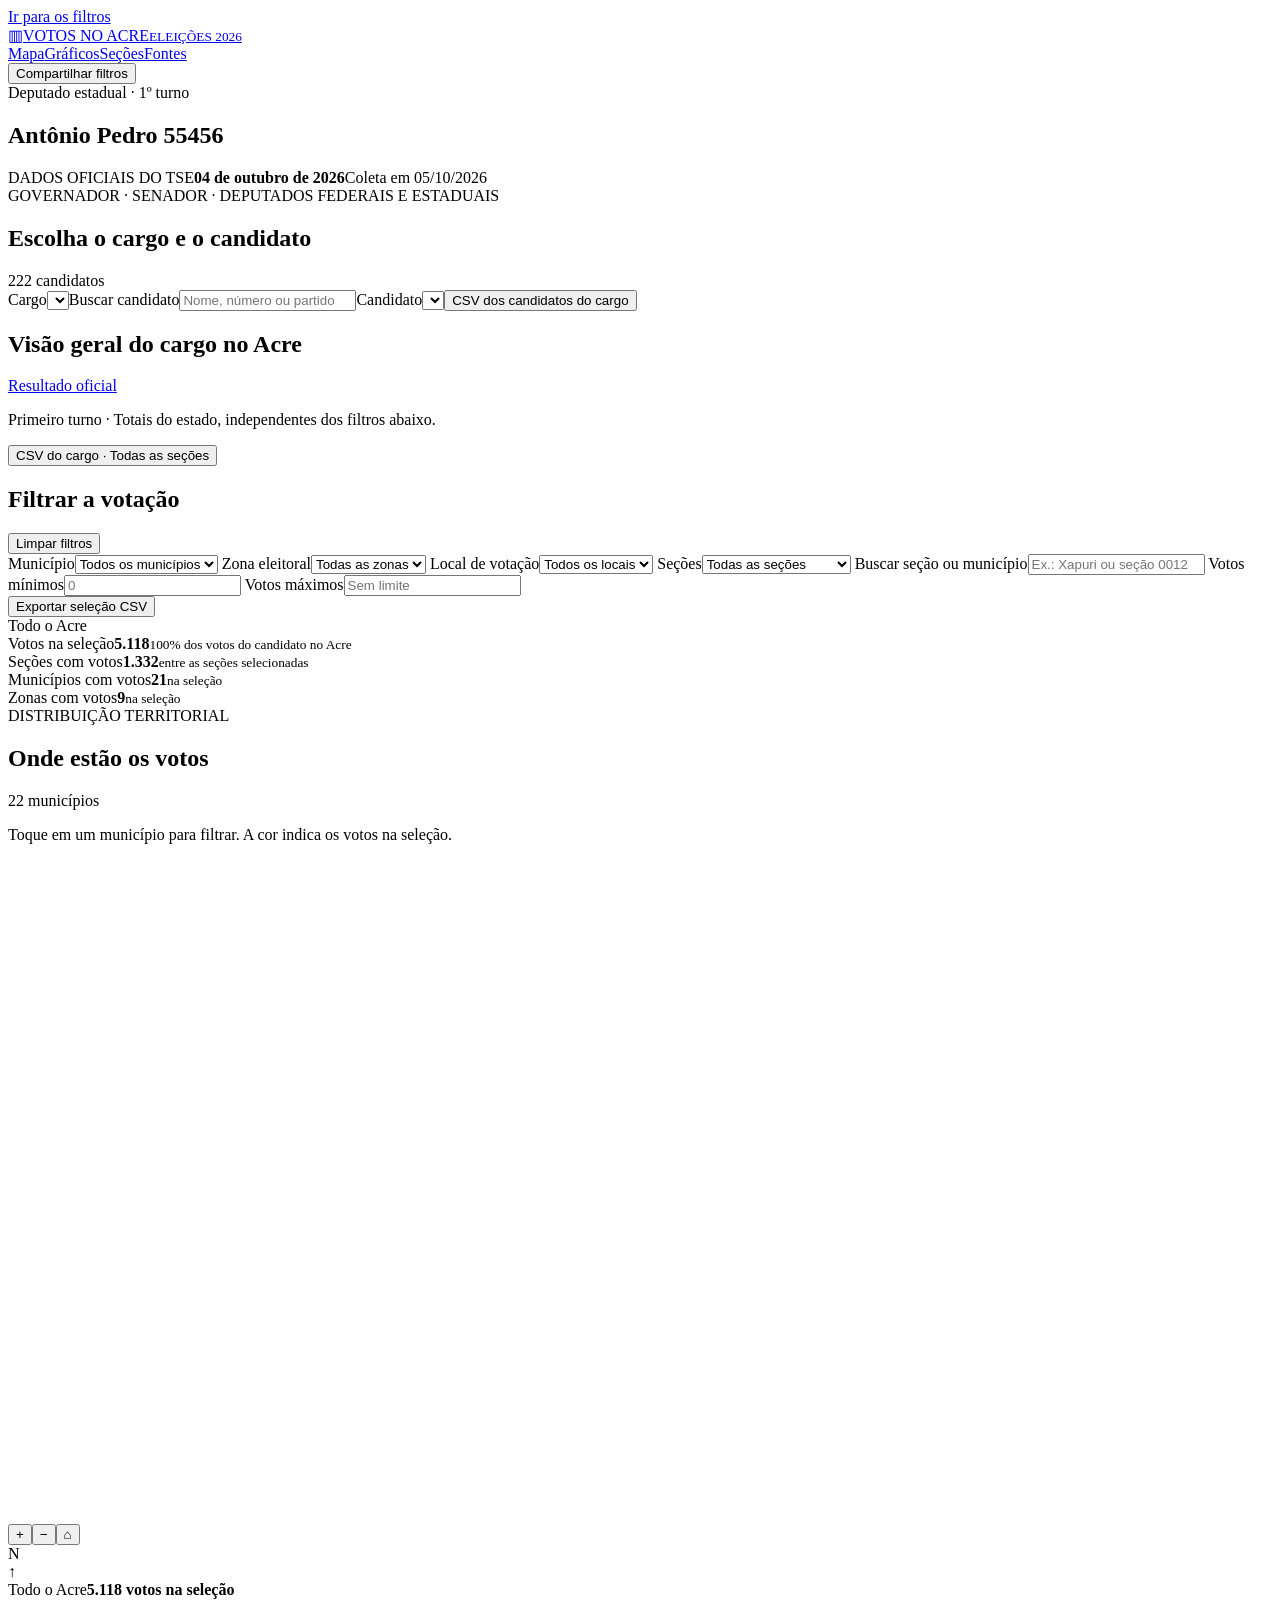
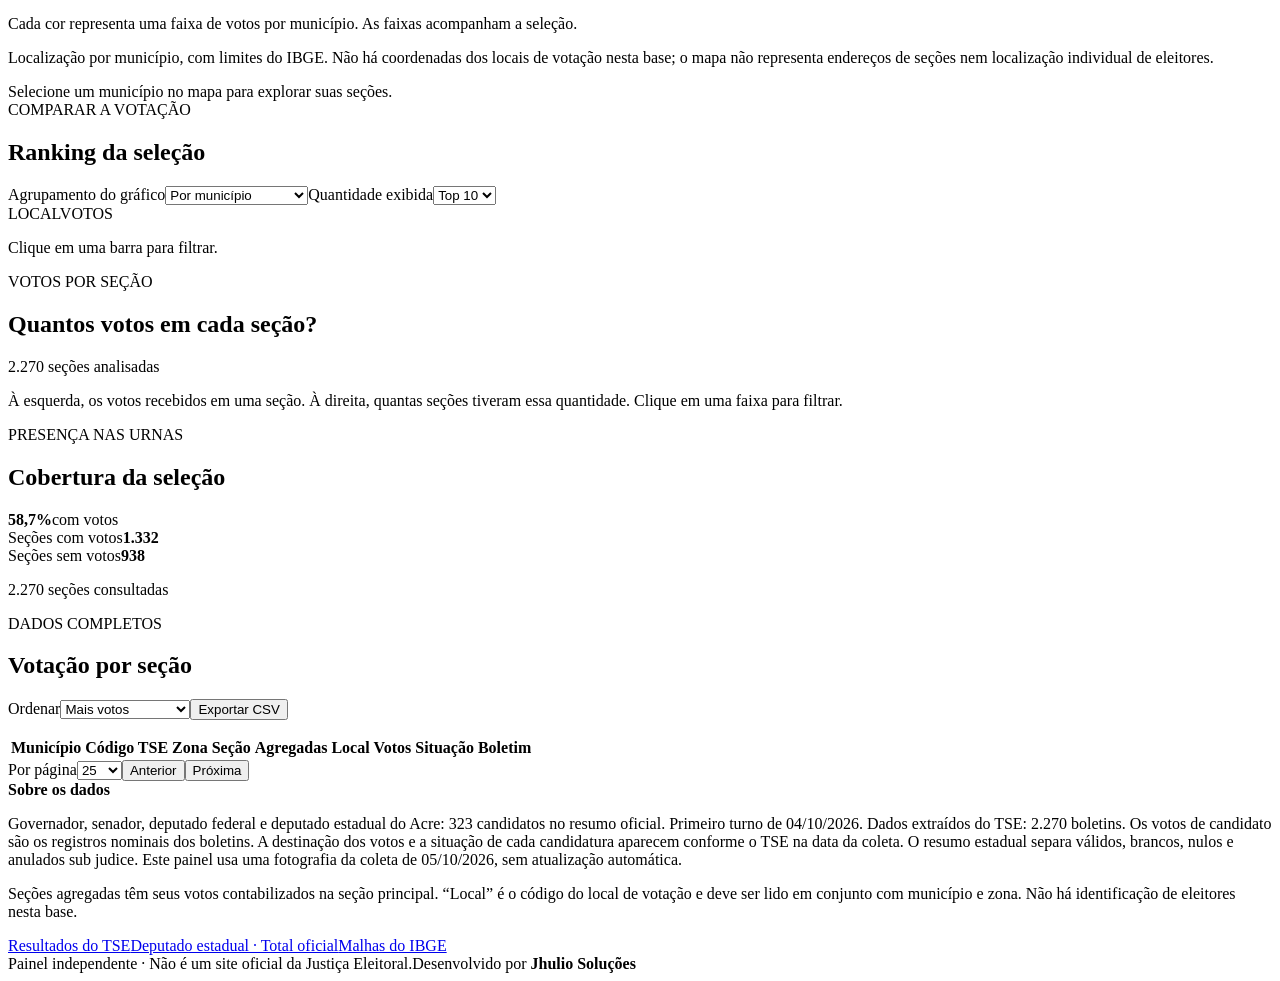
==== src/index.html @ da4d3a5f "Add files via upload" ====
<!doctype html>
<html lang="pt-BR">
<head>
<meta charset="utf-8"><meta name="viewport" content="width=device-width,initial-scale=1">
<title>Votos no Acre · Eleições 2026</title>
<meta name="description" content="Explore governador, senador e deputados federais e estaduais do Acre. Dados oficiais do TSE por seção. Dados oficiais do TSE por município, zona e seção, com filtros, gráficos e mapa.">
<meta name="theme-color" content="#142e32">
<link rel="icon" href="data:image/svg+xml,%3Csvg xmlns='http://www.w3.org/2000/svg' viewBox='0 0 32 32'%3E%3Crect width='32' height='32' rx='8' fill='%23142e32'/%3E%3Cpath d='M7 24V16h4v8m3 0V10h4v14m3 0V6h4v18' stroke='%2369e2c0' stroke-width='3'/%3E%3C/svg%3E">
<style>/* INLINE_CSS */</style>
</head>
<body>
<a class="skip" href="#filters">Ir para os filtros</a>
<header class="topbar">
 <a href="#" class="brand" aria-label="Início do painel"><span class="brand-icon" aria-hidden="true">▥</span><span>VOTOS NO ACRE<small>ELEIÇÕES 2026</small></span></a>
 <nav aria-label="Navegação"><a href="#geografia">Mapa</a><a href="#analise">Gráficos</a><a href="#secoes">Seções</a><a href="#fontes">Fontes</a></nav>
 <button id="share" class="button subtle">Compartilhar filtros</button>
</header>
<main>
 <section class="intro" aria-labelledby="page-title">
  <div><div class="eyebrow" id="office-name">Deputado estadual · 1º turno</div><h1 id="page-title">Antônio Pedro <span>55456</span></h1><p id="candidate-details"></p></div>
  <div class="source-stamp"><span class="stamp-line">DADOS OFICIAIS DO TSE</span><strong>04 de outubro de 2026</strong><span>Coleta em 05/10/2026</span></div>
 </section>
 <section class="panel candidate-panel" aria-labelledby="candidate-title">
  <div class="section-heading"><div><div class="eyebrow">GOVERNADOR · SENADOR · DEPUTADOS FEDERAIS E ESTADUAIS</div><h2 id="candidate-title">Escolha o cargo e o candidato</h2></div><span class="small-pill" id="candidate-count">222 candidatos</span></div>
  <div class="candidate-grid"><label>Cargo<select id="cargo"></select></label><label>Buscar candidato<input id="candidate-search" type="search" placeholder="Nome, número ou partido"></label><label>Candidato<select id="candidate"></select></label><button id="summary-csv" class="button light">CSV dos candidatos do cargo</button></div>
 </section>
 <section class="panel office-panel" aria-labelledby="office-stats-title"><div class="section-heading"><h2 id="office-stats-title">Visão geral do cargo no Acre</h2><a id="official-office-source" href="https://resultados.tse.jus.br/" target="_blank" rel="noopener noreferrer">Resultado oficial</a></div><p class="section-note">Primeiro turno · Totais do estado, independentes dos filtros abaixo.</p><div id="office-stats" class="office-stats"></div><p class="section-note" id="office-note"></p><button id="office-csv" class="button light office-download">CSV do cargo · Todas as seções</button></section>
 <section class="filters panel" id="filters" aria-labelledby="filter-title">
  <div class="filter-heading"><h2 id="filter-title">Filtrar a votação</h2><button id="reset" class="text-button">Limpar filtros</button></div>
  <div class="filter-grid">
   <label>Município<select id="municipio"><option value="">Todos os municípios</option></select></label>
   <label>Zona eleitoral<select id="zona"><option value="">Todas as zonas</option></select></label>
   <label>Local de votação<select id="local"><option value="">Todos os locais</option></select></label>
   <label>Seções<select id="presence"><option value="all">Todas as seções</option><option value="positive">Com votos em 55456</option><option value="zero">Sem votos em 55456</option></select></label>
   <label class="search-label">Buscar seção ou município<input id="search" type="search" placeholder="Ex.: Xapuri ou seção 0012" autocomplete="off"></label>
   <label>Votos mínimos<input id="min" type="number" min="0" step="1" placeholder="0" inputmode="numeric"></label>
   <label>Votos máximos<input id="max" type="number" min="0" step="1" placeholder="Sem limite" inputmode="numeric"></label>
   <div class="filter-download"><button id="csv" class="button light">Exportar seleção CSV</button></div>
  </div>
  <div class="filter-status"><span id="selection-description">Todo o Acre</span><span id="filter-error" role="alert"></span><span class="live-count" id="result-count" aria-live="polite"></span></div>
 </section>
 <section class="metrics" aria-label="Resumo da seleção">
  <div class="metric featured"><span>Votos na seleção</span><strong id="total-votes">5.118</strong><small id="vote-share">100% dos votos do candidato no Acre</small></div>
  <div class="metric"><span>Seções com votos</span><strong id="positive-sections">1.332</strong><small id="positive-share">entre as seções selecionadas</small></div>
  <div class="metric"><span>Municípios com votos</span><strong id="active-municipalities">21</strong><small id="municipality-share">na seleção</small></div>
  <div class="metric"><span>Zonas com votos</span><strong id="active-zones">9</strong><small id="zone-share">na seleção</small></div>
 </section>
 <div class="main-grid">
  <section id="geografia" class="panel map-panel" aria-labelledby="map-title">
   <div class="section-heading"><div><span class="eyebrow">DISTRIBUIÇÃO TERRITORIAL</span><h2 id="map-title">Onde estão os votos</h2></div><span class="small-pill">22 municípios</span></div>
   <p class="section-note">Toque em um município para filtrar. A cor indica os votos na seleção.</p>
   <div class="map-shell"><svg id="acre-map" viewBox="0 0 900 470" role="group" aria-labelledby="map-title map-description"><desc id="map-description">Mapa dos municípios do Acre. Use Tab para acessar um município e Enter para filtrar seus votos.</desc></svg><div class="map-tools" aria-label="Zoom do mapa"><button id="zoom-in" aria-label="Ampliar mapa">+</button><button id="zoom-out" aria-label="Reduzir mapa">−</button><button id="zoom-reset" aria-label="Restaurar mapa">⌂</button></div><div id="map-tooltip" class="map-tooltip" hidden></div><span class="north" aria-hidden="true">N<br>↑</span></div>
   <div class="map-bottom"><span id="map-current">Todo o Acre</span><strong id="legend-max">5.118 votos na seleção</strong></div><div id="map-legend" class="legend" aria-label="Faixas de votos por município"></div><p class="legend-note">Cada cor representa uma faixa de votos por município. As faixas acompanham a seleção.</p>
   <p class="map-disclaimer">Localização por município, com limites do IBGE. Não há coordenadas dos locais de votação nesta base; o mapa não representa endereços de seções nem localização individual de eleitores.</p>
   <div id="map-summary" class="map-summary">Selecione um município no mapa para explorar suas seções.</div>
  </section>
  <section id="analise" class="panel ranking-panel" aria-labelledby="rank-title">
   <div class="section-heading"><div><span class="eyebrow">COMPARAR A VOTAÇÃO</span><h2 id="rank-title">Ranking da seleção</h2></div></div>
   <div class="chart-controls"><label class="sr-only" for="grouping">Agrupamento do gráfico</label><select id="grouping"><option value="municipio">Por município</option><option value="zona">Por zona eleitoral</option><option value="local">Por local de votação</option></select><label class="sr-only" for="rank-limit">Quantidade exibida</label><select id="rank-limit"><option value="10">Top 10</option><option value="all">Todos</option></select></div>
   <div class="rank-axis"><span>LOCAL</span><span>VOTOS</span></div><div id="ranking" class="ranking"></div><p class="section-note" id="ranking-note">Clique em uma barra para filtrar.</p>
  </section>
 </div>
 <div class="secondary-grid">
  <section class="panel distribution-panel" aria-labelledby="distribution-title"><div class="section-heading"><div><span class="eyebrow">VOTOS POR SEÇÃO</span><h2 id="distribution-title">Quantos votos em cada seção?</h2></div><span class="small-pill" id="median-value">2.270 seções analisadas</span></div><p class="section-note">À esquerda, os votos recebidos em uma seção. À direita, quantas seções tiveram essa quantidade. Clique em uma faixa para filtrar.</p><div id="distribution" class="distribution"></div><div class="distribution-caption" id="distribution-caption"></div></section>
  <section class="panel coverage-panel" aria-labelledby="coverage-title"><div class="section-heading"><div><span class="eyebrow">PRESENÇA NAS URNAS</span><h2 id="coverage-title">Cobertura da seleção</h2></div></div><div class="coverage-body"><div class="donut" id="coverage-donut" role="img"><div><strong id="coverage-percent">58,7%</strong><span>com votos</span></div></div><div class="coverage-key"><div><i class="dot green"></i><span>Seções com votos</span><strong id="coverage-positive">1.332</strong></div><div><i class="dot gray"></i><span>Seções sem votos</span><strong id="coverage-zero">938</strong></div><p id="coverage-note">2.270 seções consultadas</p></div></div></section>
 </div>
 <section class="panel table-panel" id="secoes" aria-labelledby="table-title">
  <div class="section-heading"><div><span class="eyebrow">DADOS COMPLETOS</span><h2 id="table-title">Votação por seção</h2></div><div class="table-tools"><label>Ordenar<select id="sort"><option value="votes-desc">Mais votos</option><option value="votes-asc">Menos votos</option><option value="municipality">Município e seção</option><option value="section">Zona e seção</option></select></label><button id="table-csv" class="button light">Exportar CSV</button></div></div>
  <p id="table-note" class="section-note"></p>
  <div class="table-scroll"><table><thead><tr><th scope="col">Município</th><th scope="col">Código TSE</th><th scope="col">Zona</th><th scope="col">Seção</th><th scope="col">Agregadas</th><th scope="col">Local</th><th scope="col" class="number">Votos</th><th scope="col">Situação</th><th scope="col">Boletim</th></tr></thead><tbody id="table-body"></tbody></table></div>
  <div class="pagination"><span id="page-description" aria-live="polite"></span><div><label>Por página<select id="page-size"><option>25</option><option>50</option><option>100</option></select></label><button id="prev" class="button light">Anterior</button><button id="next" class="button light">Próxima</button></div></div>
 </section>
 <footer id="fontes"><div class="footer-main"><div><strong>Sobre os dados</strong><p>Governador, senador, deputado federal e deputado estadual do Acre: 323 candidatos no resumo oficial. Primeiro turno de 04/10/2026. Dados extraídos do TSE: 2.270 boletins. Os votos de candidato são os registros nominais dos boletins. A destinação dos votos e a situação de cada candidatura aparecem conforme o TSE na data da coleta. O resumo estadual separa válidos, brancos, nulos e anulados sub judice. Este painel usa uma fotografia da coleta de 05/10/2026, sem atualização automática.</p><p>Seções agregadas têm seus votos contabilizados na seção principal. “Local” é o código do local de votação e deve ser lido em conjunto com município e zona. Não há identificação de eleitores nesta base.</p></div><div class="footer-links"><a href="https://resultados.tse.jus.br/oficial/app/index.html#/eleicao/6259/uf/ac/mu/todos/cargo/7/vis/nominal" target="_blank" rel="noopener noreferrer">Resultados do TSE</a><a href="https://resultados.tse.jus.br/oficial/ele2026/6259/dados/ac/ac-c0007-e006259-u.json" target="_blank" rel="noopener noreferrer">Deputado estadual · Total oficial</a><a href="https://servicodados.ibge.gov.br/api/docs/malhas?versao=3" target="_blank" rel="noopener noreferrer">Malhas do IBGE</a></div></div><div class="footer-bottom"><span>Painel independente · Não é um site oficial da Justiça Eleitoral.</span><span>Desenvolvido por <strong>Jhulio Soluções</strong></span></div></footer>
</main>
<div id="toast" class="toast" role="status" hidden></div>
<noscript><p class="noscript">Ative o JavaScript para usar os filtros, gráficos e mapa. Esta versão precisa de JavaScript para explorar os quatro cargos.</p></noscript>
<script id="dashboard-data" type="application/json">/* INLINE_DATA */</script>
<script>/* INLINE_APP */</script>
</body>
</html>
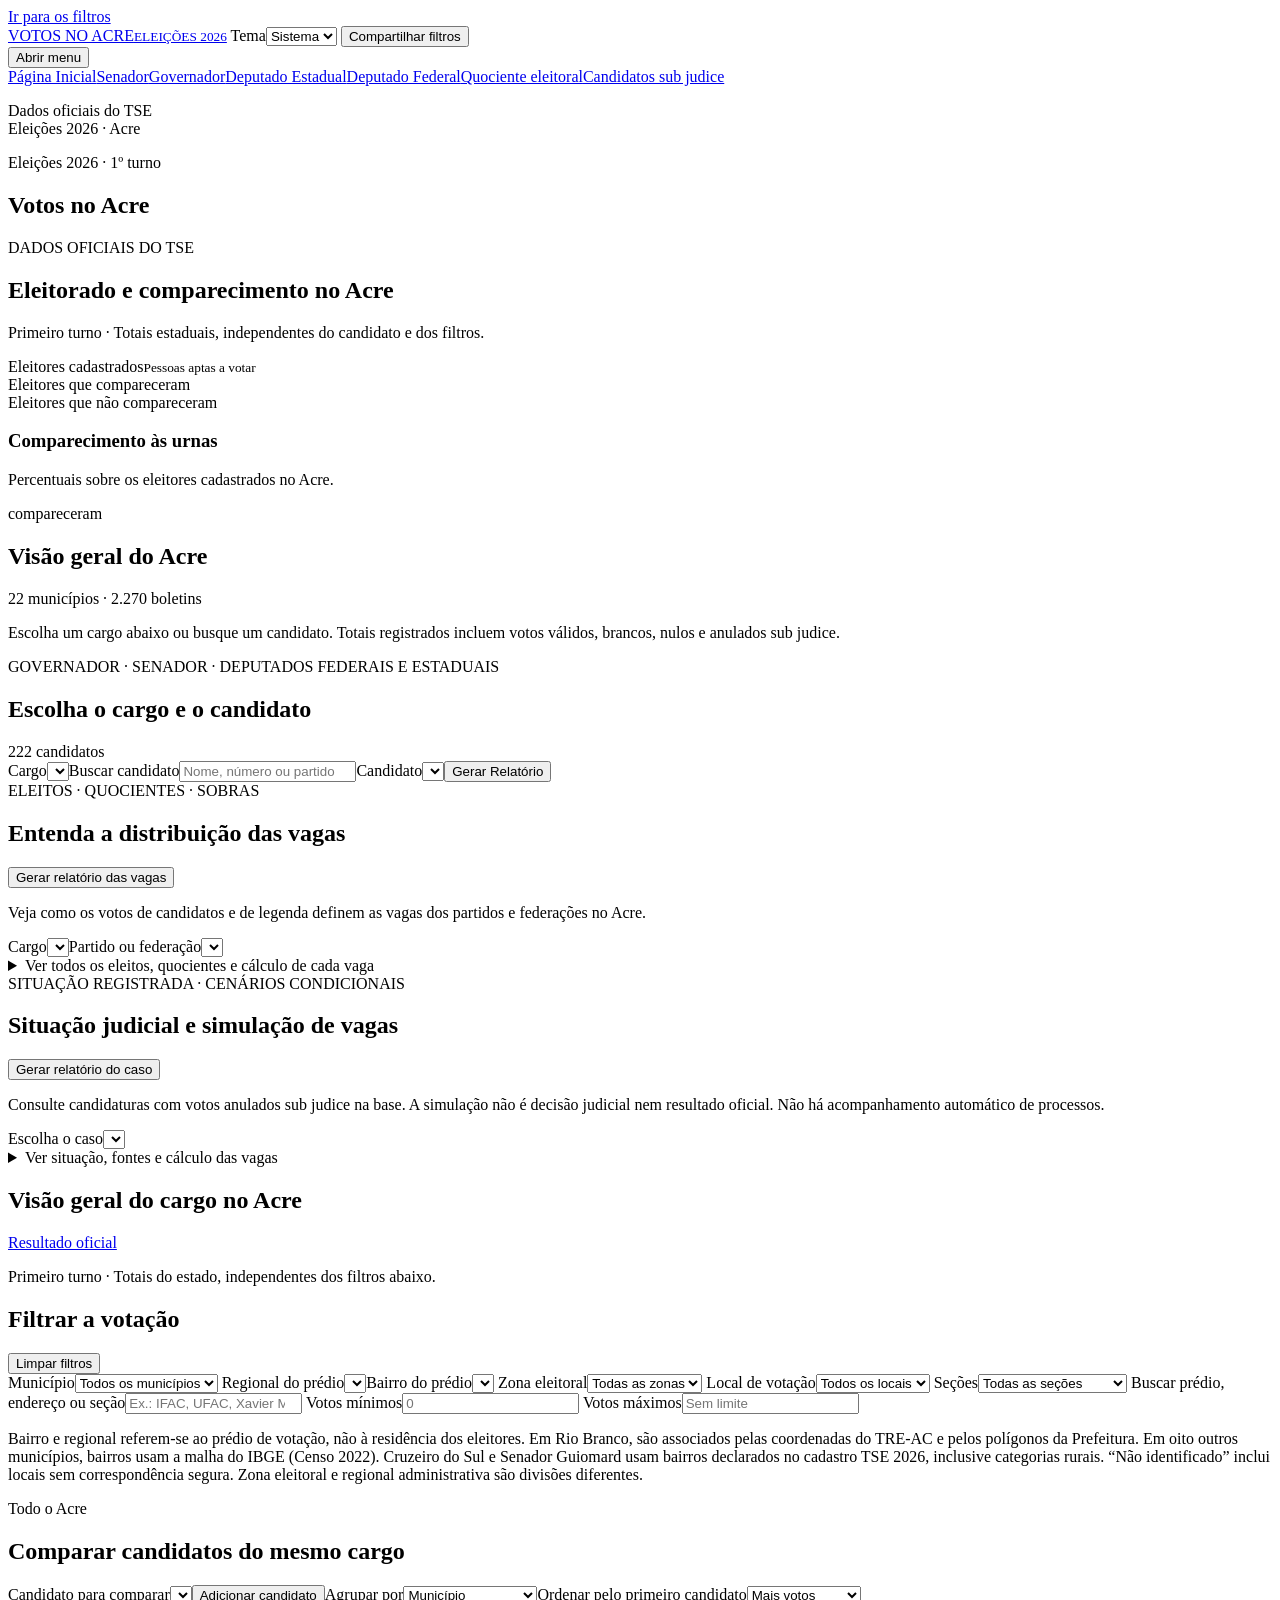
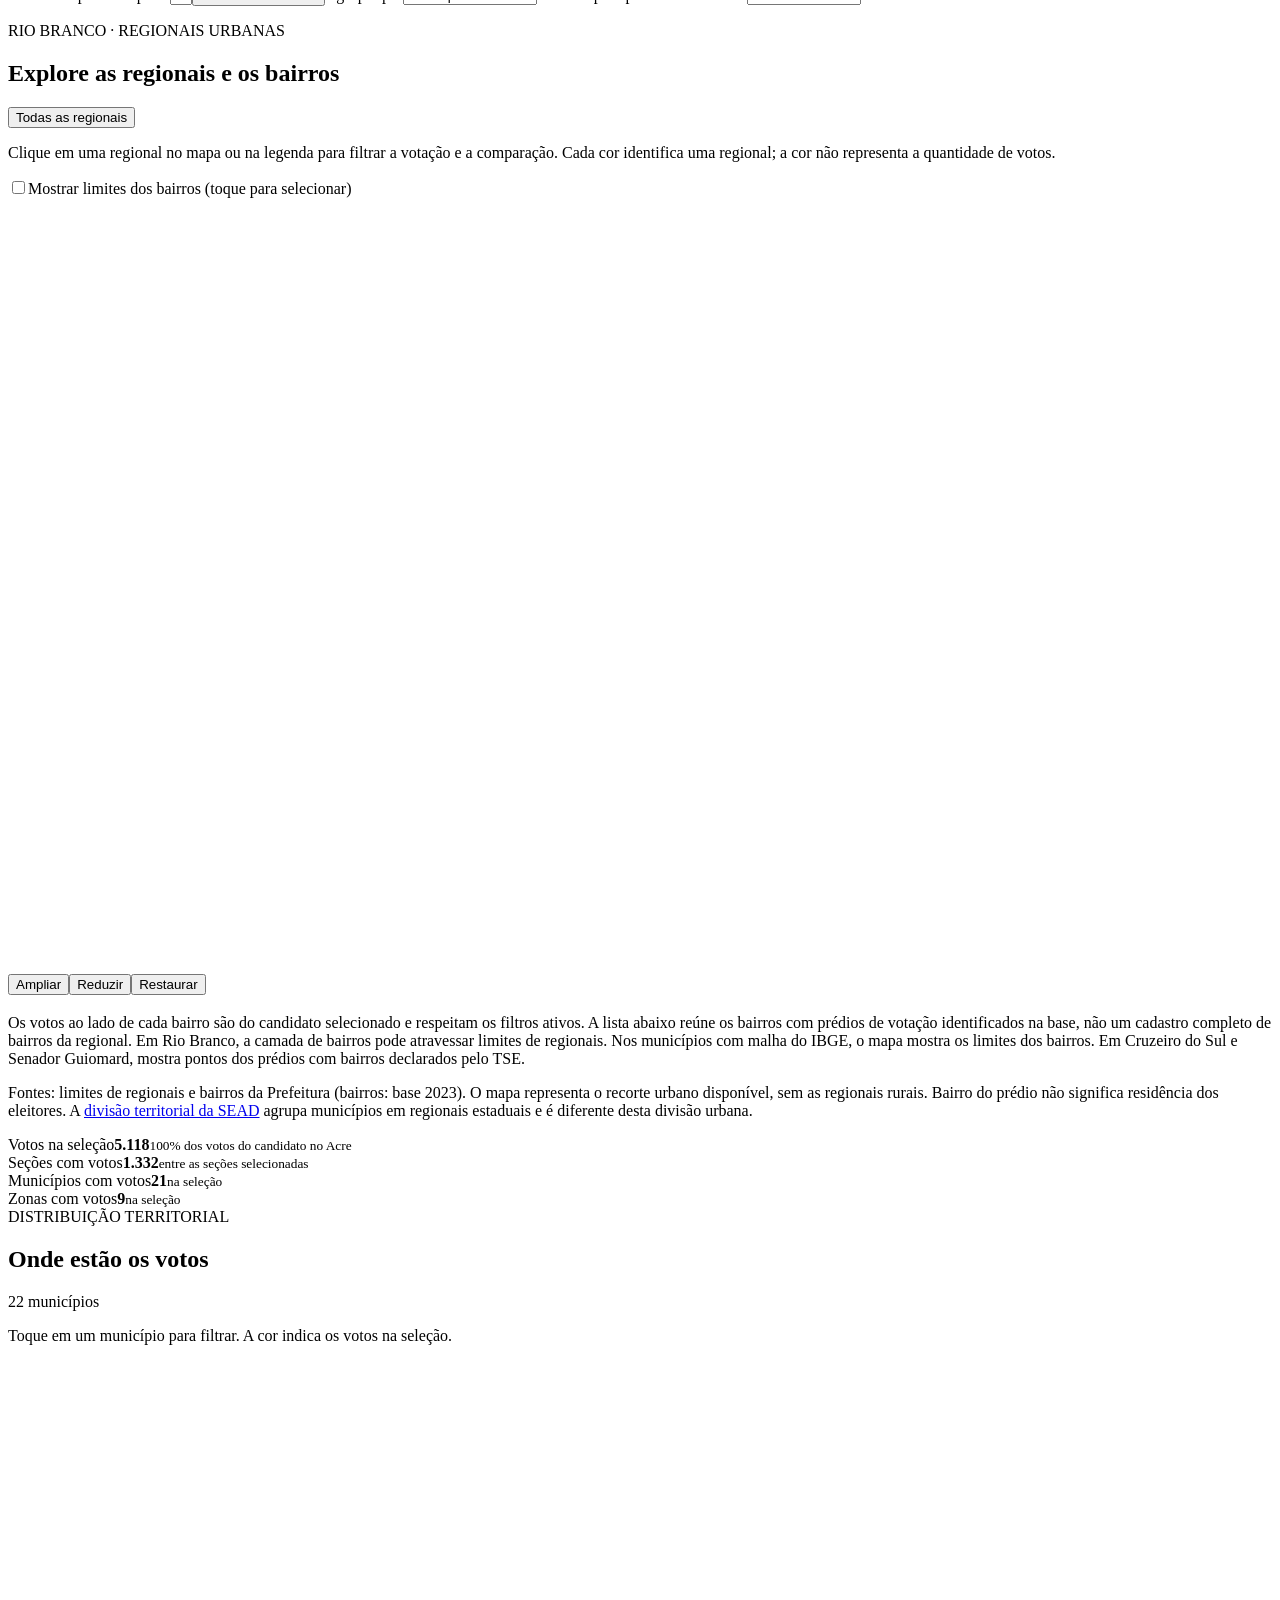
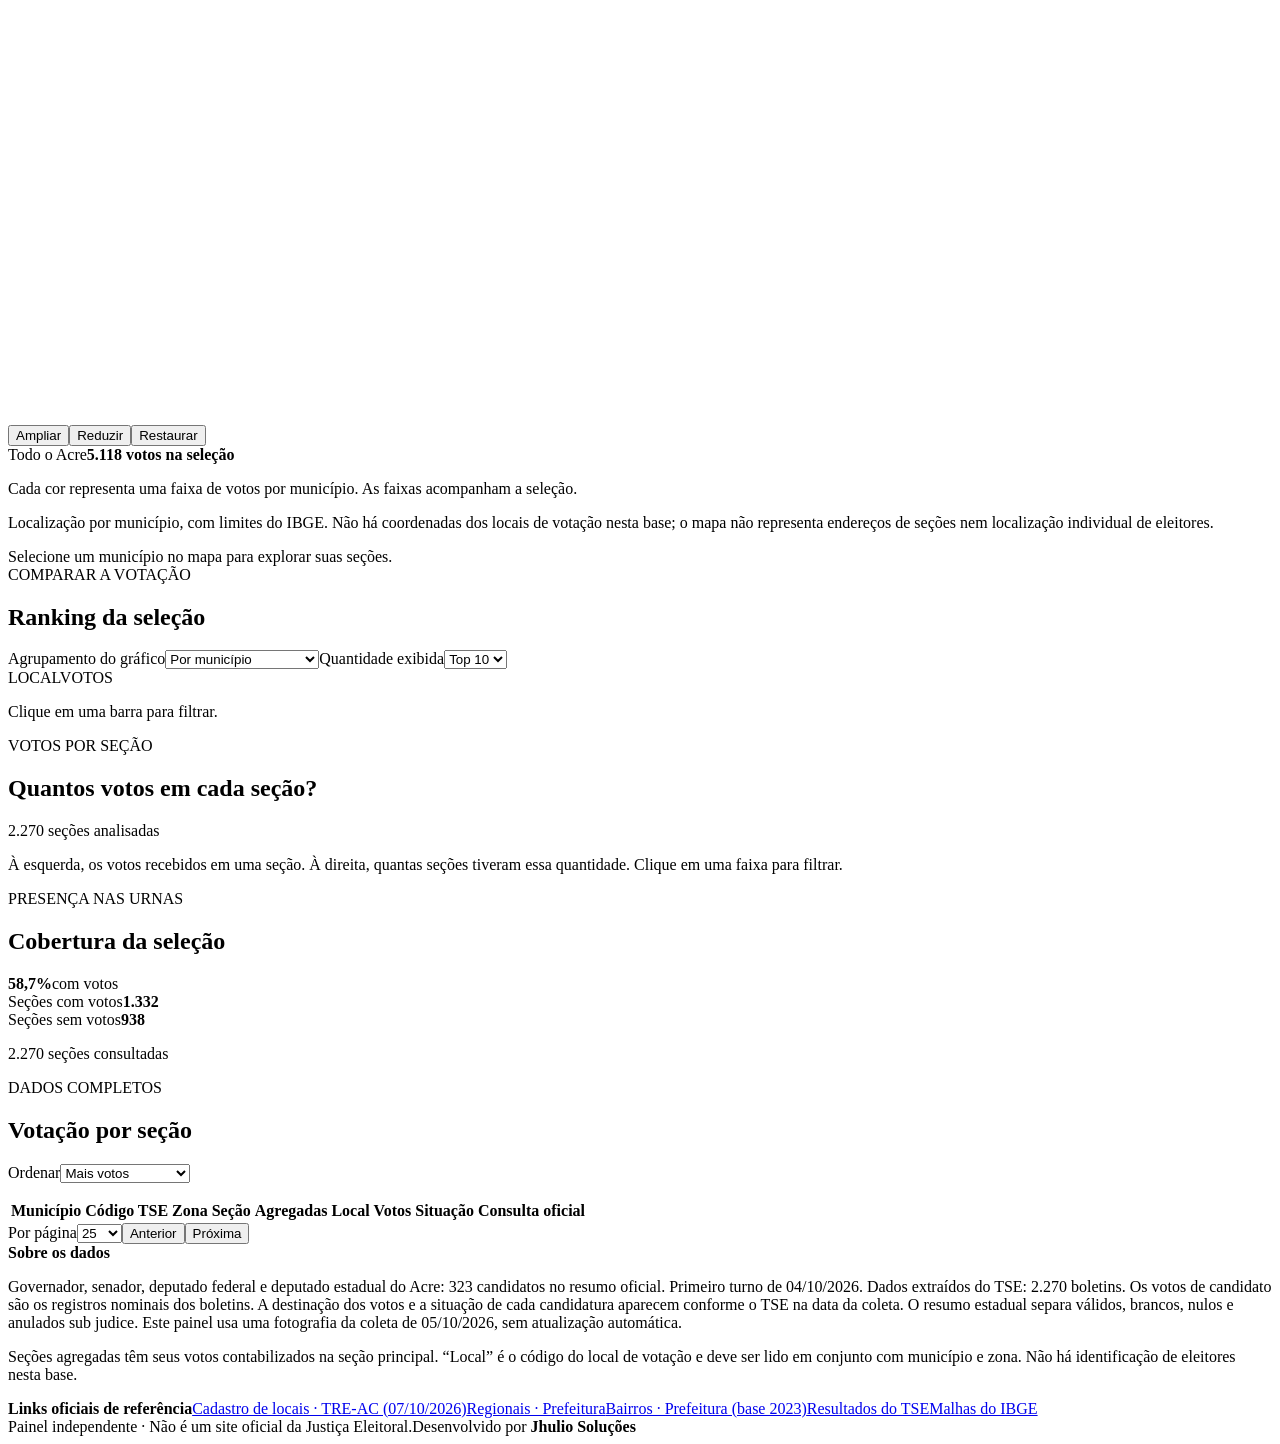
==== commit f747e518: "Add files via upload" ====
--- a/src/index.html
+++ b/src/index.html
@@ -5,40 +5,53 @@
 <title>Votos no Acre · Eleições 2026</title>
 <meta name="description" content="Explore governador, senador e deputados federais e estaduais do Acre. Dados oficiais do TSE por seção. Dados oficiais do TSE por município, zona e seção, com filtros, gráficos e mapa.">
 <meta name="theme-color" content="#142e32">
-<link rel="icon" href="data:image/svg+xml,%3Csvg xmlns='http://www.w3.org/2000/svg' viewBox='0 0 32 32'%3E%3Crect width='32' height='32' rx='8' fill='%23142e32'/%3E%3Cpath d='M7 24V16h4v8m3 0V10h4v14m3 0V6h4v18' stroke='%2369e2c0' stroke-width='3'/%3E%3C/svg%3E">
+<script>
+(()=>{let preference='system';try{preference=localStorage.getItem('votos-acre-theme')||'system';}catch{}if(!['system','light','dark'].includes(preference))preference='system';document.documentElement.dataset.theme=preference==='system'?(matchMedia('(prefers-color-scheme: dark)').matches?'dark':'light'):preference;})();
+</script>
 <style>/* INLINE_CSS */</style>
 </head>
 <body>
 <a class="skip" href="#filters">Ir para os filtros</a>
 <header class="topbar">
- <a href="#" class="brand" aria-label="Início do painel"><span class="brand-icon" aria-hidden="true">▥</span><span>VOTOS NO ACRE<small>ELEIÇÕES 2026</small></span></a>
- <nav aria-label="Navegação"><a href="#geografia">Mapa</a><a href="#analise">Gráficos</a><a href="#secoes">Seções</a><a href="#fontes">Fontes</a></nav>
+ <a href="#" class="brand" aria-label="Início do painel"><span>VOTOS NO ACRE<small>ELEIÇÕES 2026</small></span></a>
+
+ <label class="theme-control">Tema<select id="theme"><option value="system">Sistema</option><option value="light">Claro</option><option value="dark">Escuro</option></select></label>
  <button id="share" class="button subtle">Compartilhar filtros</button>
 </header>
+<div class="app-layout">
+<aside class="sidebar" aria-label="Menu principal"><button id="menu-toggle" class="button light" aria-expanded="false" aria-controls="sidebar-links">Abrir menu</button><nav id="sidebar-links" aria-label="Áreas da aplicação"><a href="#" data-view="home">Página Inicial</a><a href="#filtros=cargo=5" data-view="5">Senador</a><a href="#filtros=cargo=3" data-view="3">Governador</a><a href="#filtros=cargo=7" data-view="7">Deputado Estadual</a><a href="#filtros=cargo=6" data-view="6">Deputado Federal</a><a href="#pagina=quociente" data-view="quociente">Quociente eleitoral</a><a href="#pagina=subjudice" data-view="subjudice">Candidatos sub judice</a></nav><p class="sidebar-note">Dados oficiais do TSE<br>Eleições 2026 · Acre</p></aside>
 <main>
  <section class="intro" aria-labelledby="page-title">
-  <div><div class="eyebrow" id="office-name">Deputado estadual · 1º turno</div><h1 id="page-title">Antônio Pedro <span>55456</span></h1><p id="candidate-details"></p></div>
-  <div class="source-stamp"><span class="stamp-line">DADOS OFICIAIS DO TSE</span><strong>04 de outubro de 2026</strong><span>Coleta em 05/10/2026</span></div>
+  <div class="candidate-identity"><img id="candidate-photo" class="candidate-photo" hidden alt=""><div><div class="eyebrow" id="office-name">Eleições 2026 · 1º turno</div><h1 id="page-title">Votos no Acre</h1><p id="candidate-details"></p></div></div>
+  <div class="source-stamp"><span class="stamp-line">DADOS OFICIAIS DO TSE</span></div>
  </section>
+ <section class="panel general-panel" id="electorate-panel" aria-labelledby="electorate-title"><div class="section-heading"><h2 id="electorate-title">Eleitorado e comparecimento no Acre</h2></div><p class="section-note">Primeiro turno · Totais estaduais, independentes do candidato e dos filtros.</p><div class="office-stats electorate-stats"><div><span>Eleitores cadastrados</span><strong id="registered-electors"></strong><small>Pessoas aptas a votar</small></div><div><span>Eleitores que compareceram</span><strong id="attending-electors"></strong><small id="attending-share"></small></div><div><span>Eleitores que não compareceram</span><strong id="absent-electors"></strong><small id="absent-share"></small></div><div id="senate-vote-card" hidden><span>Votos registrados para senador</span><strong id="senate-recorded-votes"></strong><small>Total de votos, incluindo brancos e nulos</small></div></div><div class="attendance-chart"><div><h3>Comparecimento às urnas</h3><p class="section-note">Percentuais sobre os eleitores cadastrados no Acre.</p></div><div class="attendance-visual"><div id="attendance-donut" class="attendance-donut" role="img"><div><strong id="attendance-percent"></strong><span>compareceram</span></div></div><div id="attendance-legend" class="chart-legend"></div></div></div><div id="senate-explanation" class="senate-explanation" hidden></div></section>
+ <section class="panel general-panel" id="general-overview"><div class="section-heading"><h2>Visão geral do Acre</h2><span class="small-pill">22 municípios · 2.270 boletins</span></div><p class="section-note">Escolha um cargo abaixo ou busque um candidato. Totais registrados incluem votos válidos, brancos, nulos e anulados sub judice.</p><div id="general-cards" class="general-cards"></div></section>
  <section class="panel candidate-panel" aria-labelledby="candidate-title">
   <div class="section-heading"><div><div class="eyebrow">GOVERNADOR · SENADOR · DEPUTADOS FEDERAIS E ESTADUAIS</div><h2 id="candidate-title">Escolha o cargo e o candidato</h2></div><span class="small-pill" id="candidate-count">222 candidatos</span></div>
-  <div class="candidate-grid"><label>Cargo<select id="cargo"></select></label><label>Buscar candidato<input id="candidate-search" type="search" placeholder="Nome, número ou partido"></label><label>Candidato<select id="candidate"></select></label><button id="summary-csv" class="button light">CSV dos candidatos do cargo</button></div>
+  <div class="candidate-grid"><label>Cargo<select id="cargo"></select></label><label>Buscar candidato<input id="candidate-search" type="search" placeholder="Nome, número ou partido"></label><label>Candidato<select id="candidate"></select></label><button id="generate-report" class="button light">Gerar Relatório</button></div>
+  <div id="candidate-results" class="candidate-results" hidden></div><p id="candidate-search-status" role="status" aria-live="polite" hidden></p>
  </section>
- <section class="panel office-panel" aria-labelledby="office-stats-title"><div class="section-heading"><h2 id="office-stats-title">Visão geral do cargo no Acre</h2><a id="official-office-source" href="https://resultados.tse.jus.br/" target="_blank" rel="noopener noreferrer">Resultado oficial</a></div><p class="section-note">Primeiro turno · Totais do estado, independentes dos filtros abaixo.</p><div id="office-stats" class="office-stats"></div><p class="section-note" id="office-note"></p><button id="office-csv" class="button light office-download">CSV do cargo · Todas as seções</button></section>
+<section class="panel judicial-panel" id="distribuicao-vagas" aria-labelledby="distribution-seats-title"><div class="section-heading"><div><div class="eyebrow">ELEITOS · QUOCIENTES · SOBRAS</div><h2 id="distribution-seats-title">Entenda a distribuição das vagas</h2></div><button id="distribution-report" class="button light">Gerar relatório das vagas</button></div><p class="section-note">Veja como os votos de candidatos e de legenda definem as vagas dos partidos e federações no Acre.</p><div class="candidate-grid"><label>Cargo<select id="distribution-office"></select></label><label>Partido ou federação<select id="distribution-party"></select></label></div><details id="distribution-seats-details"><summary>Ver todos os eleitos, quocientes e cálculo de cada vaga</summary><div id="distribution-seats-content"></div></details></section>
+<section class="panel judicial-panel" id="situacao-judicial" aria-labelledby="judicial-title"><div class="section-heading"><div><div class="eyebrow">SITUAÇÃO REGISTRADA · CENÁRIOS CONDICIONAIS</div><h2 id="judicial-title">Situação judicial e simulação de vagas</h2></div><button class="button light" id="judicial-report">Gerar relatório do caso</button></div><p class="section-note">Consulte candidaturas com votos anulados sub judice na base. A simulação não é decisão judicial nem resultado oficial. Não há acompanhamento automático de processos.</p><label class="judicial-select">Escolha o caso<select id="judicial-case"></select></label><details id="judicial-details"><summary>Ver situação, fontes e cálculo das vagas</summary><div id="judicial-content"></div></details></section>
+ <section class="panel office-panel" aria-labelledby="office-stats-title"><div class="section-heading"><h2 id="office-stats-title">Visão geral do cargo no Acre</h2><a id="official-office-source" href="https://resultados.tse.jus.br/" target="_blank" rel="noopener noreferrer">Resultado oficial</a></div><p class="section-note">Primeiro turno · Totais do estado, independentes dos filtros abaixo.</p><div id="office-stats" class="office-stats"></div><p class="section-note" id="office-note"></p></section>
  <section class="filters panel" id="filters" aria-labelledby="filter-title">
   <div class="filter-heading"><h2 id="filter-title">Filtrar a votação</h2><button id="reset" class="text-button">Limpar filtros</button></div>
   <div class="filter-grid">
    <label>Município<select id="municipio"><option value="">Todos os municípios</option></select></label>
+   <label>Regional do prédio<select id="regional"></select></label><label>Bairro do prédio<select id="bairro"></select></label>
    <label>Zona eleitoral<select id="zona"><option value="">Todas as zonas</option></select></label>
    <label>Local de votação<select id="local"><option value="">Todos os locais</option></select></label>
    <label>Seções<select id="presence"><option value="all">Todas as seções</option><option value="positive">Com votos em 55456</option><option value="zero">Sem votos em 55456</option></select></label>
-   <label class="search-label">Buscar seção ou município<input id="search" type="search" placeholder="Ex.: Xapuri ou seção 0012" autocomplete="off"></label>
+   <label class="search-label">Buscar prédio, endereço ou seção<input id="search" type="search" placeholder="Ex.: IFAC, UFAC, Xavier Maia ou seção 0012" autocomplete="off"></label>
    <label>Votos mínimos<input id="min" type="number" min="0" step="1" placeholder="0" inputmode="numeric"></label>
    <label>Votos máximos<input id="max" type="number" min="0" step="1" placeholder="Sem limite" inputmode="numeric"></label>
-   <div class="filter-download"><button id="csv" class="button light">Exportar seleção CSV</button></div>
+   <div class="filter-download"></div>
   </div>
-  <div class="filter-status"><span id="selection-description">Todo o Acre</span><span id="filter-error" role="alert"></span><span class="live-count" id="result-count" aria-live="polite"></span></div>
+  <p class="section-note">Bairro e regional referem-se ao prédio de votação, não à residência dos eleitores. Em Rio Branco, são associados pelas coordenadas do TRE-AC e pelos polígonos da Prefeitura. Em oito outros municípios, bairros usam a malha do IBGE (Censo 2022). Cruzeiro do Sul e Senador Guiomard usam bairros declarados no cadastro TSE 2026, inclusive categorias rurais. “Não identificado” inclui locais sem correspondência segura. Zona eleitoral e regional administrativa são divisões diferentes.</p><div class="filter-status"><span id="selection-description">Todo o Acre</span><span id="filter-error" role="alert"></span><span class="live-count" id="result-count" aria-live="polite"></span></div>
  </section>
+<section class="panel" id="comparacao"><div class="section-heading"><h2>Comparar candidatos do mesmo cargo</h2></div><div class="candidate-grid"><label>Candidato para comparar<select id="compare-candidate"></select></label><button id="compare-add" class="button light">Adicionar candidato</button><label>Agrupar por<select id="compare-group"><option value="municipio">Município</option><option value="regional">Regional do prédio</option><option value="bairro">Bairro do prédio</option><option value="zona">Zona eleitoral</option><option value="local">Prédio de votação</option></select></label><label>Ordenar pelo primeiro candidato<select id="compare-order"><option value="desc">Mais votos</option><option value="asc">Menos votos</option><option value="name">Nome do grupo</option></select></label></div><div id="compare-selected" class="compare-chips"></div><p id="compare-note" class="section-note"></p><div id="compare-chart" class="compare-chart" aria-live="polite"></div><div id="compare-results" class="table-scroll"></div></section>
+<section id="rio-branco-regions" class="panel rb-panel" aria-labelledby="rb-title"><div class="section-heading"><div><div class="eyebrow">RIO BRANCO · REGIONAIS URBANAS</div><h2 id="rb-title">Explore as regionais e os bairros</h2></div><button id="rb-clear" class="button light">Todas as regionais</button></div><p class="section-note">Clique em uma regional no mapa ou na legenda para filtrar a votação e a comparação. Cada cor identifica uma regional; a cor não representa a quantidade de votos.</p><div class="rb-layout"><div><label class="rb-toggle"><input type="checkbox" id="rb-show-bairros">Mostrar limites dos bairros (toque para selecionar)</label><div class="map-shell rb-map-shell"><svg id="rb-map" viewBox="0 0 900 550" role="group" aria-label="Mapa das dez regionais urbanas de Rio Branco"></svg><div class="map-tools"><button id="rb-zoom-in" aria-label="Ampliar mapa de Rio Branco">Ampliar</button><button id="rb-zoom-out" aria-label="Reduzir mapa de Rio Branco">Reduzir</button><button id="rb-zoom-reset" aria-label="Restaurar mapa de Rio Branco">Restaurar</button></div></div></div><div id="rb-regional-legend" class="rb-regional-legend" aria-label="Selecionar regional urbana"></div></div><p id="rb-map-status" class="section-note"></p><h3 id="rb-selected-title"></h3><p class="section-note">Os votos ao lado de cada bairro são do candidato selecionado e respeitam os filtros ativos. A lista abaixo reúne os bairros com prédios de votação identificados na base, não um cadastro completo de bairros da regional. Em Rio Branco, a camada de bairros pode atravessar limites de regionais. Nos municípios com malha do IBGE, o mapa mostra os limites dos bairros. Em Cruzeiro do Sul e Senador Guiomard, mostra pontos dos prédios com bairros declarados pelo TSE.</p><div id="rb-bairros-list" class="rb-bairros-list"></div><p class="section-note rb-source">Fontes: limites de regionais e bairros da Prefeitura (bairros: base 2023). O mapa representa o recorte urbano disponível, sem as regionais rurais. Bairro do prédio não significa residência dos eleitores. A <a href="https://sead.ac.gov.br/tabela-01-divisa%CC%83o-territorial/" target="_blank" rel="noopener noreferrer">divisão territorial da SEAD</a> agrupa municípios em regionais estaduais e é diferente desta divisão urbana.</p></section>
  <section class="metrics" aria-label="Resumo da seleção">
   <div class="metric featured"><span>Votos na seleção</span><strong id="total-votes">5.118</strong><small id="vote-share">100% dos votos do candidato no Acre</small></div>
   <div class="metric"><span>Seções com votos</span><strong id="positive-sections">1.332</strong><small id="positive-share">entre as seções selecionadas</small></div>
@@ -49,14 +62,14 @@
   <section id="geografia" class="panel map-panel" aria-labelledby="map-title">
    <div class="section-heading"><div><span class="eyebrow">DISTRIBUIÇÃO TERRITORIAL</span><h2 id="map-title">Onde estão os votos</h2></div><span class="small-pill">22 municípios</span></div>
    <p class="section-note">Toque em um município para filtrar. A cor indica os votos na seleção.</p>
-   <div class="map-shell"><svg id="acre-map" viewBox="0 0 900 470" role="group" aria-labelledby="map-title map-description"><desc id="map-description">Mapa dos municípios do Acre. Use Tab para acessar um município e Enter para filtrar seus votos.</desc></svg><div class="map-tools" aria-label="Zoom do mapa"><button id="zoom-in" aria-label="Ampliar mapa">+</button><button id="zoom-out" aria-label="Reduzir mapa">−</button><button id="zoom-reset" aria-label="Restaurar mapa">⌂</button></div><div id="map-tooltip" class="map-tooltip" hidden></div><span class="north" aria-hidden="true">N<br>↑</span></div>
+   <div class="map-shell"><svg id="acre-map" viewBox="0 0 900 470" role="group" aria-labelledby="map-title map-description"><desc id="map-description">Mapa dos municípios do Acre. Use Tab para acessar um município e Enter para filtrar seus votos.</desc></svg><div class="map-tools" aria-label="Zoom do mapa"><button id="zoom-in" aria-label="Ampliar mapa">Ampliar</button><button id="zoom-out" aria-label="Reduzir mapa">Reduzir</button><button id="zoom-reset" aria-label="Restaurar mapa">Restaurar</button></div><div id="map-tooltip" class="map-tooltip" hidden></div></div>
    <div class="map-bottom"><span id="map-current">Todo o Acre</span><strong id="legend-max">5.118 votos na seleção</strong></div><div id="map-legend" class="legend" aria-label="Faixas de votos por município"></div><p class="legend-note">Cada cor representa uma faixa de votos por município. As faixas acompanham a seleção.</p>
    <p class="map-disclaimer">Localização por município, com limites do IBGE. Não há coordenadas dos locais de votação nesta base; o mapa não representa endereços de seções nem localização individual de eleitores.</p>
    <div id="map-summary" class="map-summary">Selecione um município no mapa para explorar suas seções.</div>
   </section>
   <section id="analise" class="panel ranking-panel" aria-labelledby="rank-title">
    <div class="section-heading"><div><span class="eyebrow">COMPARAR A VOTAÇÃO</span><h2 id="rank-title">Ranking da seleção</h2></div></div>
-   <div class="chart-controls"><label class="sr-only" for="grouping">Agrupamento do gráfico</label><select id="grouping"><option value="municipio">Por município</option><option value="zona">Por zona eleitoral</option><option value="local">Por local de votação</option></select><label class="sr-only" for="rank-limit">Quantidade exibida</label><select id="rank-limit"><option value="10">Top 10</option><option value="all">Todos</option></select></div>
+   <div class="chart-controls"><label class="sr-only" for="grouping">Agrupamento do gráfico</label><select id="grouping"><option value="municipio">Por município</option><option value="zona">Por zona eleitoral</option><option value="local">Por local de votação</option><option value="bairro">Por bairro do prédio</option><option value="regional">Por regional do prédio</option></select><label class="sr-only" for="rank-limit">Quantidade exibida</label><select id="rank-limit"><option value="10">Top 10</option><option value="all">Todos</option></select></div>
    <div class="rank-axis"><span>LOCAL</span><span>VOTOS</span></div><div id="ranking" class="ranking"></div><p class="section-note" id="ranking-note">Clique em uma barra para filtrar.</p>
   </section>
  </div>
@@ -65,13 +78,14 @@
   <section class="panel coverage-panel" aria-labelledby="coverage-title"><div class="section-heading"><div><span class="eyebrow">PRESENÇA NAS URNAS</span><h2 id="coverage-title">Cobertura da seleção</h2></div></div><div class="coverage-body"><div class="donut" id="coverage-donut" role="img"><div><strong id="coverage-percent">58,7%</strong><span>com votos</span></div></div><div class="coverage-key"><div><i class="dot green"></i><span>Seções com votos</span><strong id="coverage-positive">1.332</strong></div><div><i class="dot gray"></i><span>Seções sem votos</span><strong id="coverage-zero">938</strong></div><p id="coverage-note">2.270 seções consultadas</p></div></div></section>
  </div>
  <section class="panel table-panel" id="secoes" aria-labelledby="table-title">
-  <div class="section-heading"><div><span class="eyebrow">DADOS COMPLETOS</span><h2 id="table-title">Votação por seção</h2></div><div class="table-tools"><label>Ordenar<select id="sort"><option value="votes-desc">Mais votos</option><option value="votes-asc">Menos votos</option><option value="municipality">Município e seção</option><option value="section">Zona e seção</option></select></label><button id="table-csv" class="button light">Exportar CSV</button></div></div>
+  <div class="section-heading"><div><span class="eyebrow">DADOS COMPLETOS</span><h2 id="table-title">Votação por seção</h2></div><div class="table-tools"><label>Ordenar<select id="sort"><option value="votes-desc">Mais votos</option><option value="votes-asc">Menos votos</option><option value="municipality">Município e seção</option><option value="section">Zona e seção</option></select></label></div></div>
   <p id="table-note" class="section-note"></p>
-  <div class="table-scroll"><table><thead><tr><th scope="col">Município</th><th scope="col">Código TSE</th><th scope="col">Zona</th><th scope="col">Seção</th><th scope="col">Agregadas</th><th scope="col">Local</th><th scope="col" class="number">Votos</th><th scope="col">Situação</th><th scope="col">Boletim</th></tr></thead><tbody id="table-body"></tbody></table></div>
+  <div class="table-scroll"><table><thead><tr><th scope="col">Município</th><th scope="col">Código TSE</th><th scope="col">Zona</th><th scope="col">Seção</th><th scope="col">Agregadas</th><th scope="col">Local</th><th scope="col" class="number">Votos</th><th scope="col">Situação</th><th scope="col">Consulta oficial</th></tr></thead><tbody id="table-body"></tbody></table></div>
   <div class="pagination"><span id="page-description" aria-live="polite"></span><div><label>Por página<select id="page-size"><option>25</option><option>50</option><option>100</option></select></label><button id="prev" class="button light">Anterior</button><button id="next" class="button light">Próxima</button></div></div>
  </section>
- <footer id="fontes"><div class="footer-main"><div><strong>Sobre os dados</strong><p>Governador, senador, deputado federal e deputado estadual do Acre: 323 candidatos no resumo oficial. Primeiro turno de 04/10/2026. Dados extraídos do TSE: 2.270 boletins. Os votos de candidato são os registros nominais dos boletins. A destinação dos votos e a situação de cada candidatura aparecem conforme o TSE na data da coleta. O resumo estadual separa válidos, brancos, nulos e anulados sub judice. Este painel usa uma fotografia da coleta de 05/10/2026, sem atualização automática.</p><p>Seções agregadas têm seus votos contabilizados na seção principal. “Local” é o código do local de votação e deve ser lido em conjunto com município e zona. Não há identificação de eleitores nesta base.</p></div><div class="footer-links"><a href="https://resultados.tse.jus.br/oficial/app/index.html#/eleicao/6259/uf/ac/mu/todos/cargo/7/vis/nominal" target="_blank" rel="noopener noreferrer">Resultados do TSE</a><a href="https://resultados.tse.jus.br/oficial/ele2026/6259/dados/ac/ac-c0007-e006259-u.json" target="_blank" rel="noopener noreferrer">Deputado estadual · Total oficial</a><a href="https://servicodados.ibge.gov.br/api/docs/malhas?versao=3" target="_blank" rel="noopener noreferrer">Malhas do IBGE</a></div></div><div class="footer-bottom"><span>Painel independente · Não é um site oficial da Justiça Eleitoral.</span><span>Desenvolvido por <strong>Jhulio Soluções</strong></span></div></footer>
+ <footer id="fontes"><div class="footer-main"><div><strong>Sobre os dados</strong><p>Governador, senador, deputado federal e deputado estadual do Acre: 323 candidatos no resumo oficial. Primeiro turno de 04/10/2026. Dados extraídos do TSE: 2.270 boletins. Os votos de candidato são os registros nominais dos boletins. A destinação dos votos e a situação de cada candidatura aparecem conforme o TSE na data da coleta. O resumo estadual separa válidos, brancos, nulos e anulados sub judice. Este painel usa uma fotografia da coleta de 05/10/2026, sem atualização automática.</p><p>Seções agregadas têm seus votos contabilizados na seção principal. “Local” é o código do local de votação e deve ser lido em conjunto com município e zona. Não há identificação de eleitores nesta base.</p></div><div class="footer-links"><strong>Links oficiais de referência</strong><a href="https://planeleito.tre-ac.jus.br/rotas-publicas/locais-votacao" target="_blank" rel="noopener noreferrer">Cadastro de locais · TRE-AC (07/10/2026)</a><a href="https://rbgeo.riobranco.ac.gov.br/server/rest/services/Regionais/MapServer/0" target="_blank" rel="noopener noreferrer">Regionais · Prefeitura</a><a href="https://rbgeo.riobranco.ac.gov.br/server/rest/services/Hosted/Bairros_2023/FeatureServer/0" target="_blank" rel="noopener noreferrer">Bairros · Prefeitura (base 2023)</a><a href="https://resultados.tse.jus.br/oficial/app/index.html#/eleicao/6257/uf/ac/mu/todos/cargo/1/vis/nominal/resultados" target="_blank" rel="noopener noreferrer">Resultados do TSE</a><a href="https://servicodados.ibge.gov.br/api/docs/malhas?versao=3" target="_blank" rel="noopener noreferrer">Malhas do IBGE</a></div></div><div class="footer-bottom"><span>Painel independente · Não é um site oficial da Justiça Eleitoral.</span><span>Desenvolvido por <strong>Jhulio Soluções</strong></span></div></footer>
 </main>
+</div>
 <div id="toast" class="toast" role="status" hidden></div>
 <noscript><p class="noscript">Ative o JavaScript para usar os filtros, gráficos e mapa. Esta versão precisa de JavaScript para explorar os quatro cargos.</p></noscript>
 <script id="dashboard-data" type="application/json">/* INLINE_DATA */</script>
